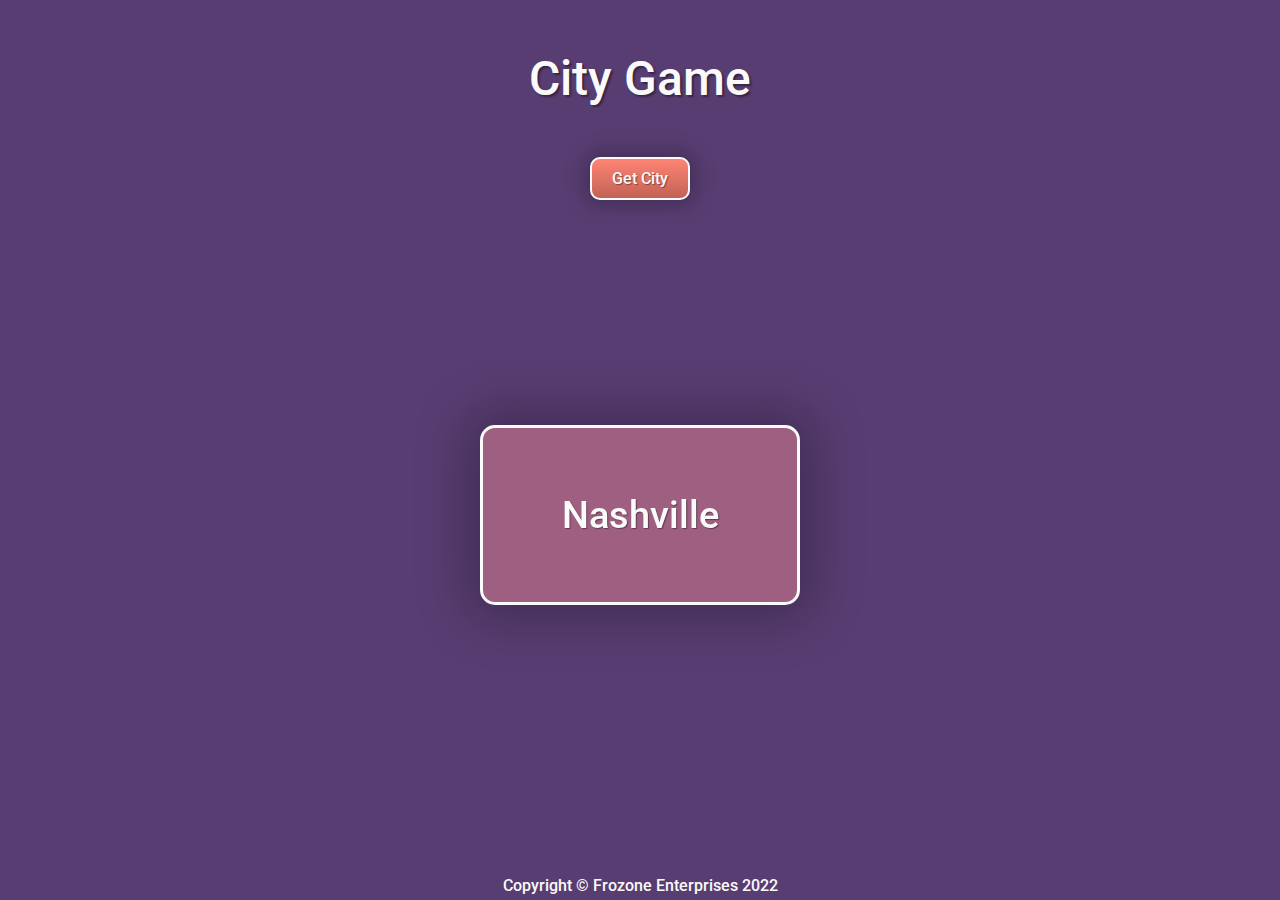
==== index.html @ 3db90351 "update styling and add flash card" ====
<!DOCTYPE html>
<html lang="en">
<head>
    <meta charset="UTF-8">
    <meta http-equiv="X-UA-Compatible" content="IE=edge">
    <meta name="viewport" content="width=device-width, initial-scale=1.0">
    <title>City Game</title>
    <link rel="stylesheet" href="styles.css">
    <link rel="preconnect" href="https://fonts.googleapis.com">
    <link rel="preconnect" href="https://fonts.gstatic.com" crossorigin>
    <link href="https://fonts.googleapis.com/css2?family=Roboto:ital,wght@0,100;0,300;0,400;0,500;0,700;0,900;1,100;1,300;1,400;1,500;1,700;1,900&display=swap" rel="stylesheet">
    
</head>
<body>
        <h1>City Game</h1>
        <button onclick="getCity()">Get City</button>
        <div class="main-container">
            <div id="card">
                <div class="card-front">
                    <p id="random-city"></p>
                </div>
                <div class="card-back">
                    <h2 id="hidden-state"></h2>
                </div>
            </div>
        </div>
        <p class="footer">Copyright © Frozone Enterprises 2022</p>
<script src="script.js"></script>
</body>
</html>
---- styles.css ----
* {
    font-family: Roboto;
    margin: 0;
    padding: 0;
    box-sizing: border-box;
    font-weight: 500;
}

.main-container {
    position: relative;
    width: 320px;
    height: 180px;
    display: flex;
    justify-content: center;
    align-items: center;
    margin-top: 25vh;
    border-radius: 15px;
}

#card {
    position: absolute;
    width: 100%;
    height: 100%;
    transform-style: preserve-3d;
    transition: all 0.5s ease;
}

.card-front {
    position: absolute;
    width: 100%;
    height: 100%;
    backface-visibility: hidden;
    background: #9F5F80;
    color: #fafafa;
    border: 3px solid #fafafa;
    border-radius: 15px;
    display: flex;
    justify-content: center;
    align-items: center;
    box-shadow: 0px 0px 50px 15px rgba(0, 0, 0, 0.25);
    text-shadow: 1px 1px 1px rgba(0, 0, 0, 0.397);
}

.card-back {
    position: absolute;
    width: 100%;
    height: 100%;
    backface-visibility: hidden;
    background: #9F5F80;
    color: #fafafa;
    border: 3px solid #fafafa;
    border-radius: 15px;
    display: flex;
    justify-content: center;
    align-items: center;
    box-shadow: 0px 0px 50px 15px rgba(0, 0, 0, 0.25);
    text-shadow: 1px 1px 1px rgba(0, 0, 0, 0.397);

    transform: rotateY(180deg);
}

.flipCard {
    transform: rotateY(180deg);
}

#random-city, #hidden-state {
    font-size: 38px;
}

body {
    display: flex;
    flex-direction: column;
    align-items: center;
    background: #583D72;
}

button {
    padding: 10px 20px;
    border-radius: 10px;
    font-size: 16px;
    background: linear-gradient(#FF8474, #c26255);
    color: #fafafa;
    border: 2px solid #fafafa;
    font-weight: 500;
    box-shadow: 0px 0px 20px 5px rgba(0, 0, 0, 0.25);
    text-shadow: 1px 1px 1px rgba(0, 0, 0, 0.397);
}

h1 {
    font-size: 48px;
    margin: 50px 0;
    color: #fafafa;
    text-shadow: 2px 2px 2px rgba(0, 0, 0, 0.397);
}

.footer {
    position: absolute;
    bottom: 0;
    margin-bottom: 5px;
    color: #fafafa;
}
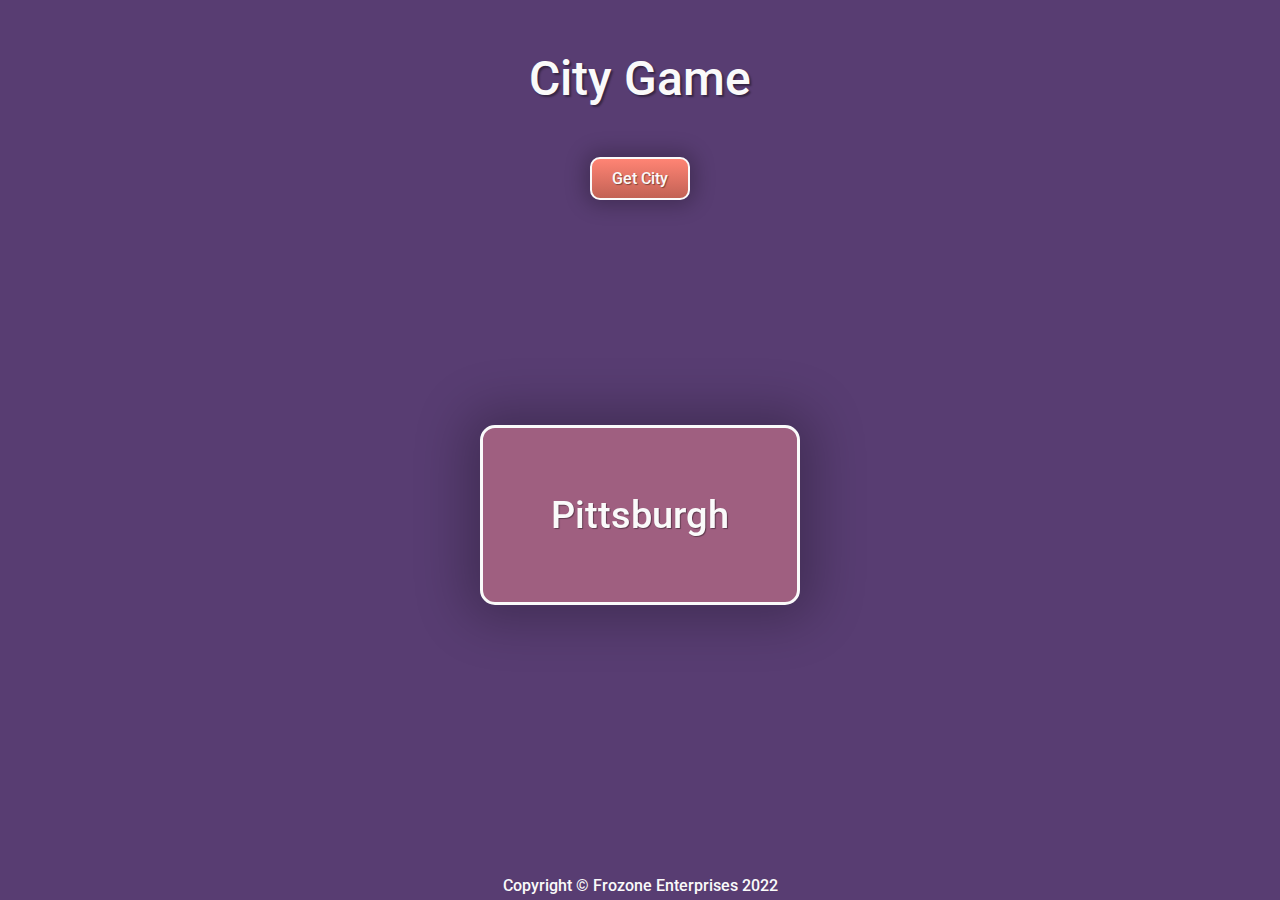
==== commit 22f47fd2: "page reloads on button click" ====
--- a/index.html
+++ b/index.html
@@ -13,7 +13,7 @@
 </head>
 <body>
         <h1>City Game</h1>
-        <button onclick="getCity()">Get City</button>
+        <button id="button" onclick="window.location.reload()">Get City</button>
         <div class="main-container">
             <div id="card">
                 <div class="card-front">
--- a/styles.css
+++ b/styles.css
@@ -4,6 +4,7 @@
     padding: 0;
     box-sizing: border-box;
     font-weight: 500;
+    touch-action: manipulation;
 }
 
 .main-container {
@@ -74,7 +75,7 @@
     background: #583D72;
 }
 
-button {
+#button {
     padding: 10px 20px;
     border-radius: 10px;
     font-size: 16px;
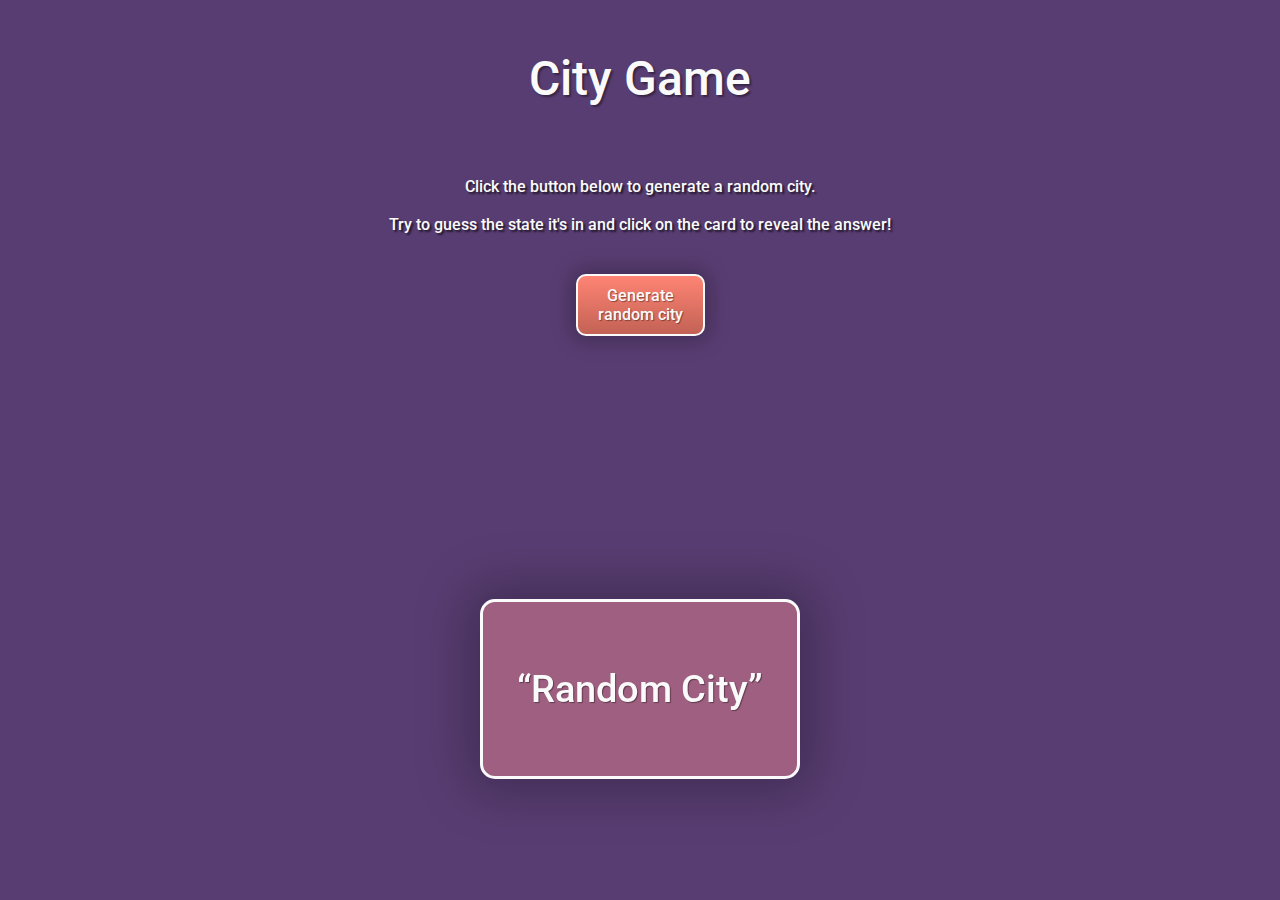
==== commit 46b21a88: "button resets card when clicked" ====
--- a/index.html
+++ b/index.html
@@ -13,18 +13,21 @@
 </head>
 <body>
         <h1>City Game</h1>
-        <button id="button" onclick="window.location.reload()">Get City</button>
+        <p id="desc">
+            Click the button below to generate a random city.
+            <br><br>Try to guess the state it's in and click on the card to reveal the answer!
+        </p>
+        <button id="button" onclick="getCity()">Generate<br>random city</button>
         <div class="main-container">
             <div id="card">
                 <div class="card-front">
-                    <p id="random-city"></p>
+                    <p id="random-city"><q>Random City</q></p>
                 </div>
                 <div class="card-back">
-                    <h2 id="hidden-state"></h2>
+                    <h2 id="hidden-state"><q>Random State</q></h2>
                 </div>
             </div>
         </div>
-        <p class="footer">Copyright © Frozone Enterprises 2022</p>
 <script src="script.js"></script>
 </body>
 </html>--- a/styles.css
+++ b/styles.css
@@ -24,6 +24,7 @@
     height: 100%;
     transform-style: preserve-3d;
     transition: all 0.5s ease;
+    margin-top: 75px;
 }
 
 .card-front {
@@ -73,6 +74,7 @@
     flex-direction: column;
     align-items: center;
     background: #583D72;
+    height: 100vh;
 }
 
 #button {
@@ -85,6 +87,7 @@
     font-weight: 500;
     box-shadow: 0px 0px 20px 5px rgba(0, 0, 0, 0.25);
     text-shadow: 1px 1px 1px rgba(0, 0, 0, 0.397);
+    margin-top: 20px;
 }
 
 h1 {
@@ -94,9 +97,18 @@
     text-shadow: 2px 2px 2px rgba(0, 0, 0, 0.397);
 }
 
-.footer {
-    position: absolute;
-    bottom: 0;
-    margin-bottom: 5px;
+#desc {
+    text-align: center;
+    padding: 20px;
+    text-shadow: 2px 2px 2px rgba(0, 0, 0, 0.658);
     color: #fafafa;
+}
+
+@media only screen and (max-width: 480px) {
+    body {
+        background-image: url(./images/skyline.jpg);
+        background-position: center;
+        background-repeat: no-repeat;
+        background-size: cover;
+    }
 }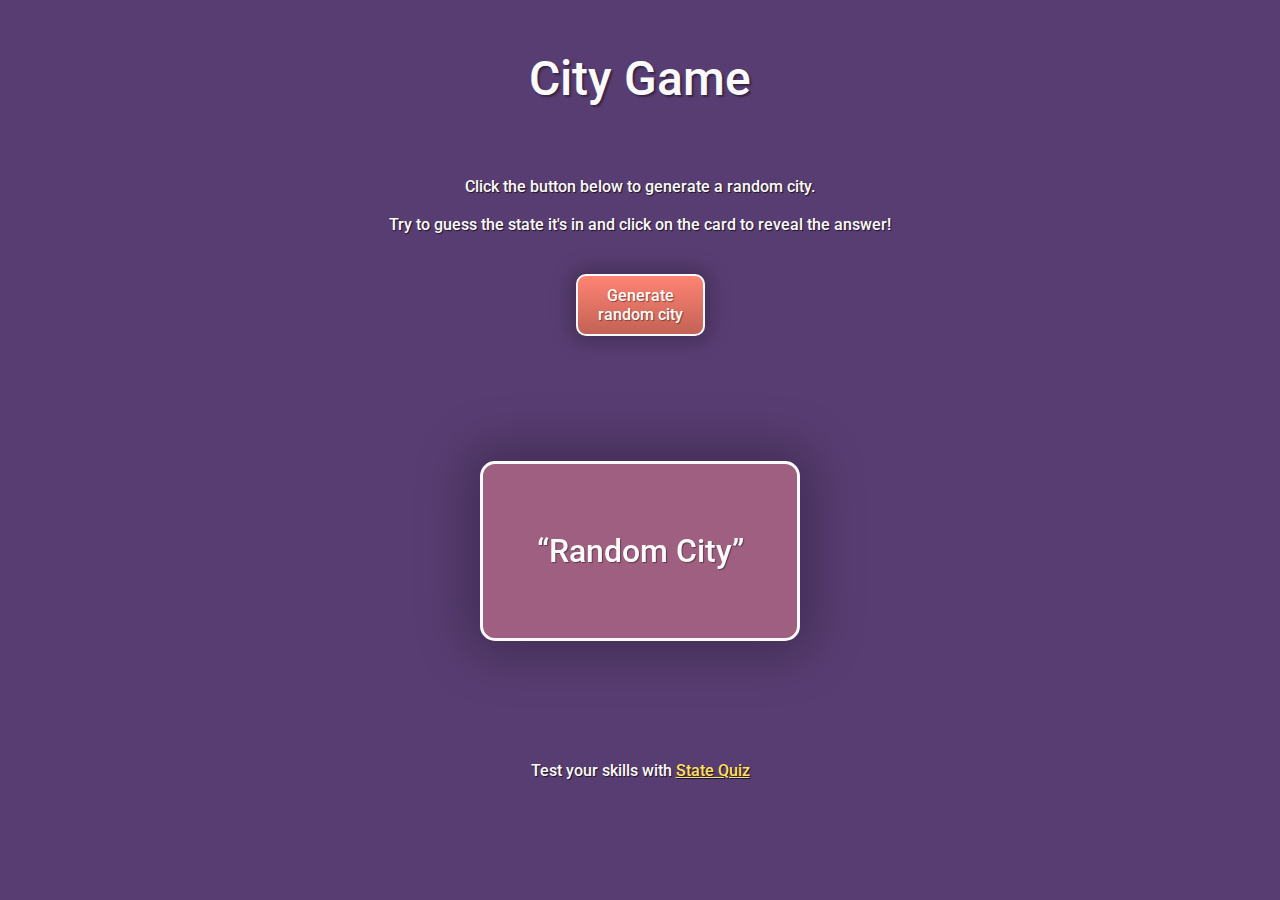
==== commit c88632ef: "state quiz" ====
--- a/index.html
+++ b/index.html
@@ -3,7 +3,7 @@
 <head>
     <meta charset="UTF-8">
     <meta http-equiv="X-UA-Compatible" content="IE=edge">
-    <meta name="viewport" content="width=device-width, initial-scale=1.0">
+    <meta name="viewport" content="width=device-width, initial-scale=1.0, viewport-fit=cover">
     <title>City Game</title>
     <link rel="stylesheet" href="styles.css">
     <link rel="preconnect" href="https://fonts.googleapis.com">
@@ -28,6 +28,7 @@
                 </div>
             </div>
         </div>
+        <p class="footer">Test your skills with <a id="link" href="./statequiz.html">State Quiz</a></p>
 <script src="script.js"></script>
 </body>
 </html>--- a/styles.css
+++ b/styles.css
@@ -24,7 +24,8 @@
     height: 100%;
     transform-style: preserve-3d;
     transition: all 0.5s ease;
-    margin-top: 75px;
+    margin-bottom: 200px;
+    user-select: none;
 }
 
 .card-front {
@@ -66,7 +67,7 @@
 }
 
 #random-city, #hidden-state {
-    font-size: 38px;
+    font-size: 32px;
 }
 
 body {
@@ -74,7 +75,6 @@
     flex-direction: column;
     align-items: center;
     background: #583D72;
-    height: 100vh;
 }
 
 #button {
@@ -88,6 +88,7 @@
     box-shadow: 0px 0px 20px 5px rgba(0, 0, 0, 0.25);
     text-shadow: 1px 1px 1px rgba(0, 0, 0, 0.397);
     margin-top: 20px;
+    user-select: none;
 }
 
 h1 {
@@ -95,20 +96,42 @@
     margin: 50px 0;
     color: #fafafa;
     text-shadow: 2px 2px 2px rgba(0, 0, 0, 0.397);
+    text-align: center;
 }
 
-#desc {
+#desc, .footer {
     text-align: center;
     padding: 20px;
-    text-shadow: 2px 2px 2px rgba(0, 0, 0, 0.658);
+    text-shadow: 1px 1px 1px rgba(0, 0, 0, 0.658);
     color: #fafafa;
 }
 
-@media only screen and (max-width: 480px) {
-    body {
-        background-image: url(./images/skyline.jpg);
-        background-position: center;
-        background-repeat: no-repeat;
-        background-size: cover;
-    }
+
+#a, #b, #c, #d, #random-state {
+    font-size: 18px;
+    padding: 20px 50px;
+    border-radius: 10px;
+    border: 1px solid #fafafa;
+    background: #9F5F80;
+    color: #fafafa;
+    text-shadow: 1px 1px 1px rgba(0, 0, 0, 0.397);
+    box-shadow: 0px 0px 20px 5px rgba(0, 0, 0, 0.25);
+}
+
+#button-wrapper {
+    display: flex;
+    flex-direction: column;
+    gap: 40px;
+    margin-top: 40px;
+}
+
+#link {
+    color: #ffe15e;
+}
+
+#question {
+    margin-top: 50px;
+    color: #fafafa;
+    text-shadow: 1px 1px 1px rgba(0, 0, 0, 0.397);
+    text-align: center;
 }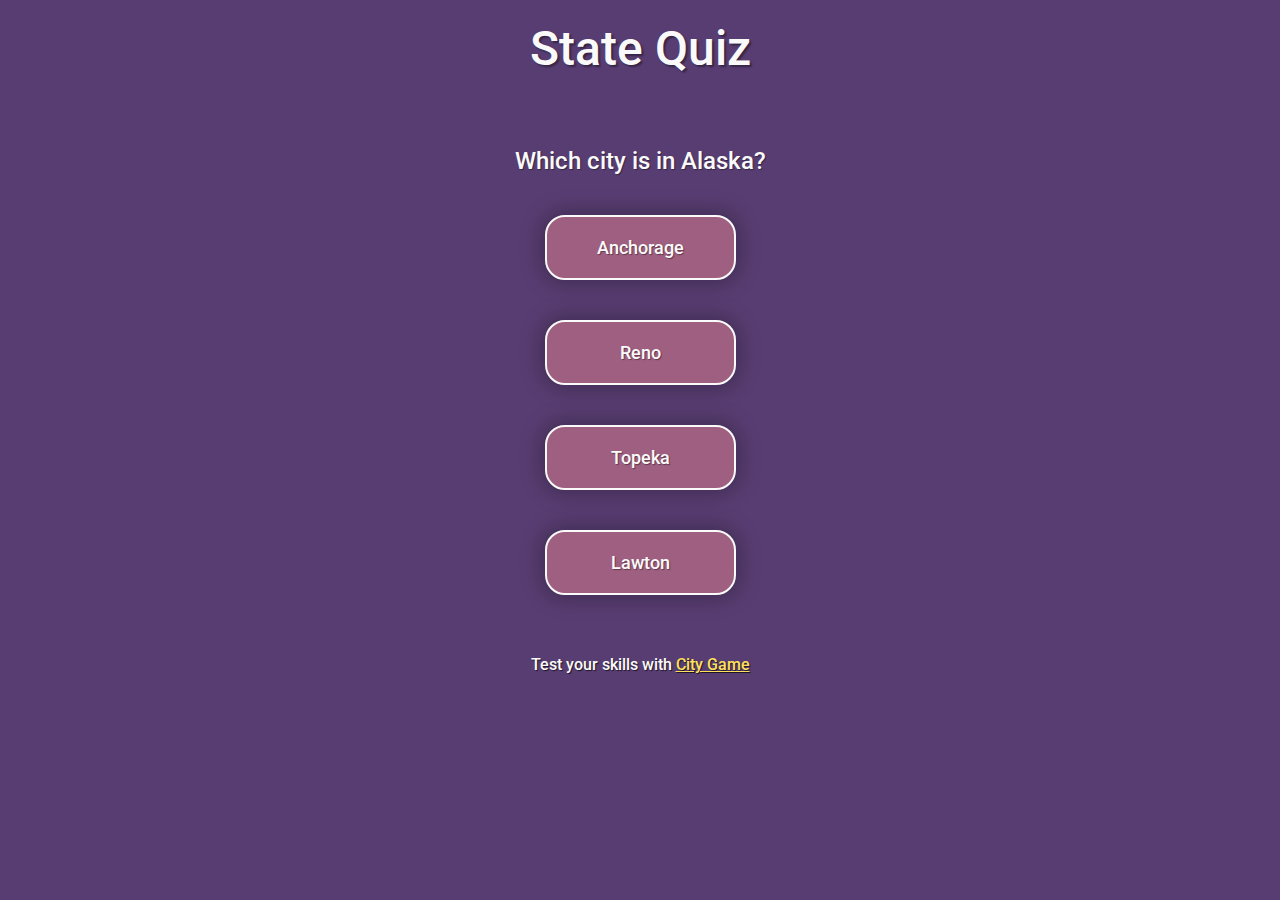
==== commit 668d7667: "fix spam button" ====
--- a/index.html
+++ b/index.html
@@ -3,32 +3,23 @@
 <head>
     <meta charset="UTF-8">
     <meta http-equiv="X-UA-Compatible" content="IE=edge">
-    <meta name="viewport" content="width=device-width, initial-scale=1.0, viewport-fit=cover">
-    <title>City Game</title>
+    <meta name="viewport" content="width=device-width, initial-scale=1.0">
+    <title>State Quiz</title>
     <link rel="stylesheet" href="styles.css">
     <link rel="preconnect" href="https://fonts.googleapis.com">
     <link rel="preconnect" href="https://fonts.gstatic.com" crossorigin>
     <link href="https://fonts.googleapis.com/css2?family=Roboto:ital,wght@0,100;0,300;0,400;0,500;0,700;0,900;1,100;1,300;1,400;1,500;1,700;1,900&display=swap" rel="stylesheet">
-    
 </head>
 <body>
-        <h1>City Game</h1>
-        <p id="desc">
-            Click the button below to generate a random city.
-            <br><br>Try to guess the state it's in and click on the card to reveal the answer!
-        </p>
-        <button id="button" onclick="getCity()">Generate<br>random city</button>
-        <div class="main-container">
-            <div id="card">
-                <div class="card-front">
-                    <p id="random-city"><q>Random City</q></p>
-                </div>
-                <div class="card-back">
-                    <h2 id="hidden-state"><q>Random State</q></h2>
-                </div>
-            </div>
-        </div>
-        <p class="footer">Test your skills with <a id="link" href="./statequiz.html">State Quiz</a></p>
-<script src="script.js"></script>
+    <h1>State Quiz</h1>
+    <h2 id="question"></h2>
+    <div id="button-wrapper">
+        <button onclick="updateButton()" id="a"></button>
+        <button onclick="updateButton()" id="b"></button>
+        <button onclick="updateButton()" id="c"></button>
+        <button onclick="updateButton()" id="d"></button>
+    </div>
+    <p class="footer">Test your skills with <a id="link" href="./citygame.html">City Game</a></p>
+<script src="statequiz.js"></script>
 </body>
 </html>--- a/styles.css
+++ b/styles.css
@@ -5,6 +5,7 @@
     box-sizing: border-box;
     font-weight: 500;
     touch-action: manipulation;
+    user-select: none;
 }
 
 .main-container {
@@ -14,8 +15,8 @@
     display: flex;
     justify-content: center;
     align-items: center;
-    margin-top: 25vh;
     border-radius: 15px;
+    margin-top: 100px;
 }
 
 #card {
@@ -24,8 +25,6 @@
     height: 100%;
     transform-style: preserve-3d;
     transition: all 0.5s ease;
-    margin-bottom: 200px;
-    user-select: none;
 }
 
 .card-front {
@@ -93,7 +92,7 @@
 
 h1 {
     font-size: 48px;
-    margin: 50px 0;
+    margin: 20px 0 40px 0;
     color: #fafafa;
     text-shadow: 2px 2px 2px rgba(0, 0, 0, 0.397);
     text-align: center;
@@ -106,16 +105,22 @@
     color: #fafafa;
 }
 
+.footer {
+    margin-top: 40px;
+}
 
-#a, #b, #c, #d, #random-state {
+
+#a, #b, #c, #d {
     font-size: 18px;
     padding: 20px 50px;
-    border-radius: 10px;
-    border: 1px solid #fafafa;
+    border-radius: 20px;
+    border: 2px solid #fafafa;
     background: #9F5F80;
     color: #fafafa;
     text-shadow: 1px 1px 1px rgba(0, 0, 0, 0.397);
     box-shadow: 0px 0px 20px 5px rgba(0, 0, 0, 0.25);
+    text-align: center;
+
 }
 
 #button-wrapper {
@@ -130,8 +135,16 @@
 }
 
 #question {
-    margin-top: 50px;
+    margin-top: 30px;
     color: #fafafa;
     text-shadow: 1px 1px 1px rgba(0, 0, 0, 0.397);
     text-align: center;
+}
+
+.back-link {
+    text-align: center;
+    padding: 20px;
+    text-shadow: 1px 1px 1px rgba(0, 0, 0, 0.658);
+    color: #fafafa; 
+    margin-top: 40px;
 }